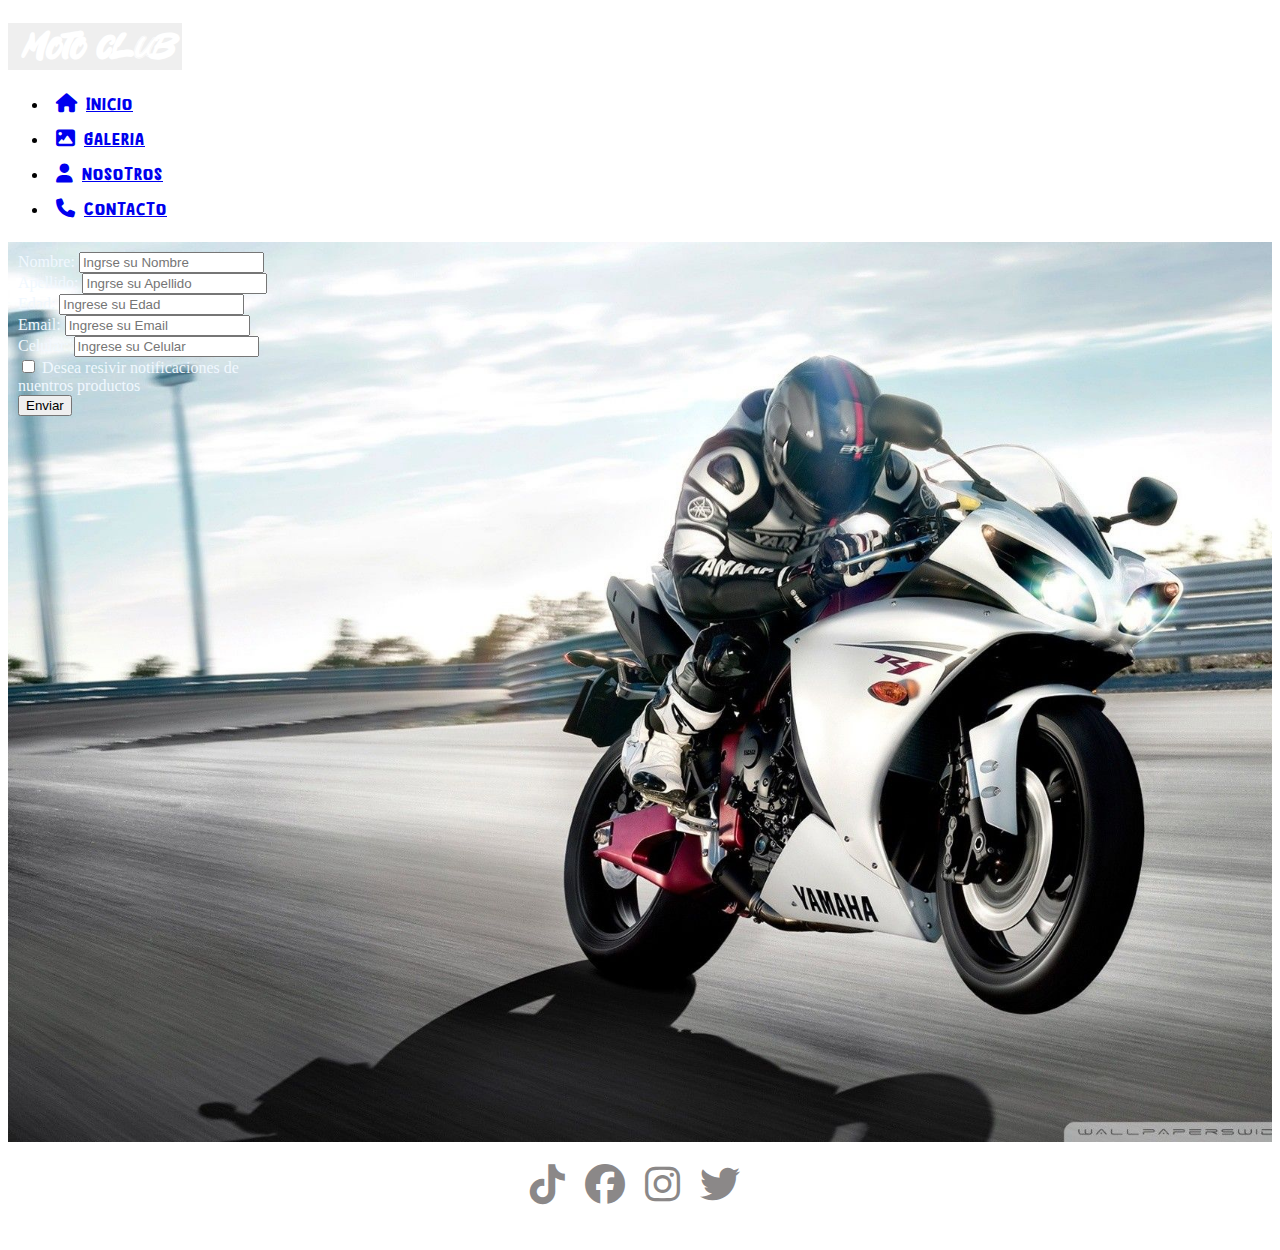
==== paginas/contactos.html @ 49f972c4 "Pagina v1.0" ====
<!DOCTYPE html>
<html lang="es">
<head>
    <meta charset="UTF-8">
    <meta http-equiv="X-UA-Compatible" content="IE=edge">
    <meta name="viewport" content="width=device-width, initial-scale=1.0">
    <link rel="stylesheet" href="https://cdnjs.cloudflare.com/ajax/libs/font-awesome/6.4.0/css/all.min.css">
    <link href="https://cdn.jsdelivr.net/npm/bootstrap@5.1.3/dist/css/bootstrap.min.css" rel="stylesheet" integrity="sha384-1BmE4kWBq78iYhFldvKuhfTAU6auU8tT94WrHftjDbrCEXSU1oBoqyl2QvZ6jIW3" crossorigin="anonymous">
    <link rel="stylesheet" href="../styles.css">
    <link rel="shortcut icon" href="../imagen/favicon.png" type="image/x-icon">
    <title>Document</title>
</head>
<body>
    <section class="barranav">
        <nav class="navbar bg-dark navbar-dark">
            <div class="container-fluid">
                <button class="navbar-toggler" type="button" data-bs-toggle="collapse" data-bs-target="#collapsibleNavbar">
                    <span class="navbar-toggler-icon"></span>
                    <strong>Moto Club</strong>
                </button>
                <div class="collapse navbar-collapse" id="collapsibleNavbar">
                    <ul class="navbar-nav">
                        <li class="nav-item">
                            <a class="nav-link" href="../index.html"><i class="fa-solid fa-house"></i>Inicio</a>
                        </li>
                        <li class="nav-item">
                            <a class="nav-link" href="./galeria.html"><i class="fa-solid fa-image"></i>Galeria</a>
                        </li>
                        <li class="nav-item">
                            <a class="nav-link" href="./nosotros.html"><i class="fa-solid fa-user"></i>Nosotros</a>
                        </li>
                        <li class="nav-item">
                            <a class="nav-link" href="./contactos.html"><i class="fa-solid fa-phone"></i>Contacto</a>
                        </li>
                    </ul>
                </div>
            </div>
        </nav>
    </section>

  <main>
      <div class="registro bg-dark">
          <form action="/action_page.php">
              <div class="mb-3 mt-3">
                  <label for="name" class="form-label">Nombre:</label>
                  <input type="name" class="form-control" id="name" placeholder="Ingrse su Nombre" name="name">
              </div>
              <div class="mb-3 mt-3">
                  <label for="name" class="form-label">Apellido:</label>
                  <input type="name" class="form-control" id="name" placeholder="Ingrse su Apellido" name="name">
              </div>
              <div class="mb-3 mt-3">
                  <label for="number" class="form-label">Edad:</label>
                  <input type="number" class="form-control" id="number" placeholder="Ingrese su Edad" name="number">
              </div>
              <div class="mb-3 mt-3">
                  <label for="email" class="form-label">Email:</label>
                  <input type="email" class="form-control" id="email" placeholder="Ingrese su Email" name="email">
              </div>
              <div class="mb-3 mt-3">
                  <label for="name" class="form-label">Celular:</label>
                  <input type="name" class="form-control" id="name" placeholder="Ingrese su Celular" name="name">
              </div>
              <div class="form-check mb-3">
                  <label class="form-check-label">
                      <input class="form-check-input" type="checkbox" name="remember"> Desea resivir notificaciones de nuentros productos
                  </label>
              </div>
              <button type="submit" class="btn btn-primary">Enviar</button>
          </form>
      </div>
  </main>
    
  <footer class="bg-dark">
      <div>
          <a href="https://www.tiktok.com/es/"><i class="fa-brands fa-tiktok"></i></a>
          <a href="https://es-la.facebook.com/"><i class="fa-brands fa-facebook"></i></a>
          <a href="https://www.instagram.com/"><i class="fa-brands fa-instagram"></i></a>
          <a href="https://twitter.com/?lang=es"><i class="fa-brands fa-twitter"></i></a>
        </div>
  </footer>


    




    <script src="https://cdn.jsdelivr.net/npm/@popperjs/core@2.10.2/dist/umd/popper.min.js" integrity="sha384-7+zCNj/IqJ95wo16oMtfsKbZ9ccEh31eOz1HGyDuCQ6wgnyJNSYdrPa03rtR1zdB" crossorigin="anonymous"></script>
    <script src="https://cdn.jsdelivr.net/npm/bootstrap@5.1.3/dist/js/bootstrap.min.js" integrity="sha384-QJHtvGhmr9XOIpI6YVutG+2QOK9T+ZnN4kzFN1RtK3zEFEIsxhlmWl5/YESvpZ13" crossorigin="anonymous"></script>
</body>
</html>
---- styles.css ----
/* FUENTES */

@font-face {
    font-family:april;
    src: url(./fuentes/April\ Easter.ttf);
}
@font-face {
    font-family: autodex;
    src: url(./fuentes/Autodex.otf);
}
@font-face {
    font-family: bad;
    src: url(./fuentes/BadRascal_PERSONAL_USE_ONLY.otf);
}

/* FUENTES */
/* BARRA DE NAVEGACION */

.navbar-toggler{
    border: none;
    margin-top: 15px;
    font-size: 28px;
}

.navbar-toggler:focus{
    box-shadow: none;
}

.barranav strong{
    margin-left: 10px;
    font-family: autodex;
    font-size: 35px;
    color: white;
}

.navbar-toggler-icon{
    margin-bottom: 12px;
}

.barranav i{
    margin: 8px;
    font-size: 19px;
}

.barranav a{
    font-family: april;
    letter-spacing: 1px;
}

.navbar{
    padding-bottom: 0px;
}

/* BARRA DE NAVEGACION */
/* MENU */

.collaps{
    padding-top: 30px;
    margin-left: 100px;
}

.collaps p{
    color: aliceblue;
}

main{
    height:100vh;
    background-image: url(./imagen/fondo\ de\ menu.jpg);
    background-position: center;
    background-size: cover;
}

.cards{
    margin-left:100px;
    margin-top: 3px;
}

.cards p{
    color: white;
}

.cards h5{
    color: white;
}

/* MENU */
/* FOOTER */

footer{
    height: 100px;
}

footer div{
    text-align: center;
    padding-top:20px;
    font-size: 40px;
}

footer a{
letter-spacing: 10px;
color: rgb(139, 136, 136);
box-shadow: 1 1 1 1 1;
}

footer a:hover{
    color: aliceblue;
}

/* FOOTER */
/* GALERIA */

.galeria{
    height: 100vh;
    width: 100%;
    padding-top: 100px;
    background-image: url(./imagenes/motorbike-gbeef999bf_1280.jpg);
    background-position: center;
    background-size: cover;
    display: grid;
    grid-template-columns: 1fr 1fr 1fr 1fr 1fr 1fr;
    grid-template-rows: 1fr 1fr 1fr 1fr;
    grid-gap: 6px;  
}

.img{
    background-color: aquamarine;
}

.img1{
    background-image: url(./imagen/016ffa83-d61f-4f5b-ada9-1d76b3a72329.jpeg);
    background-position: center;
    background-size: cover;
}
.img2{
    background-image: url(./imagen/5365_Honda-CBR1000RR-YM17-8428-1046x616.jpg);
    background-position: center;
    background-size: cover;
}
.img3{
    background-image: url(./imagen/BMW-S1000-RR-2023-lateral.jpg);
    background-position: center;
    background-size: cover;
}
.img4{
    background-image: url(./imagen/h2r.jpg);
    background-position: bottom;
    background-size: cover;
    grid-column: 4/6;
    grid-row: 1/2;
}
.img5{
    background-image: url(./imagen/2022-Yamaha-YZF1000R1SPL-EU-Detail-001-03.jpg);
    background-position: center;
    background-size: cover;
}
.img6{
    background-image: url(./imagen/Honda-CBR1000RR-R-2024-render.jpg);
    background-position: center;
    background-size: cover;
}
.img7{
    background-image: url(./imagen/Kawasaki_Ninja_ZX-10_ABS.jpg);
    background-position: center;
    background-size: cover;
}
.img8{
    background-image: url(./imagen/HONDA-CBR1000RR-R-FIREBLADE-2022-30-ANIVERSARIO.jpg);
    background-position: center;
    background-size: cover;
    grid-column: 2/4;
    grid-row: 2/3;
}
.img9{
    background-image: url(./imagen/KTM-1290-Super-Duke-RR-2023-diagonal.jpg);
    background-position: center;
    background-size: cover;
}
.img10{
    background-image: url(./imagen/cb1fb5652521eb5c61d40f27f27cd65c.jpg);
    background-position: center;
    background-size: cover;
}
.img11{
    background-image: url(./imagen/motos-naked.jpg);
    background-position: center;
    background-size: cover;
}
.img12{
    background-image: url(./imagen/s1000rr.jpg);
    background-position: center;
    background-size: cover;
}
.img13{
    background-image: url(./imagen/Yamaha-R1M-2022-21-1200x675.jpg);
    background-position: center;
    background-size: cover;
}
.img14{
    background-image: url(./imagen/zx10\ new\ gen.jpg);
    background-position: center;
    background-size: cover;
}
.img15{
    background-image: url(./imagen/BMW-S-1000-RR\ \(30\).jpg);
    background-position: center;
    background-size: cover;
    grid-column: 4/6;
    grid-row: 3/4;
}

/* GALERIA */
/* MENU DE CONTACTO */

.registro{
    width: 250px;
    margin-left: 00px;
    padding: 10px;
    
    
    
}
.registro label{
    color: aliceblue;
}



/* MENU DE CONTACTO */

/* MEDIAQUERIS */

@media only screen and (max-width:480px){
    .galeria{ 
        height: 100%;
        grid-template-columns: 1fr 1fr ;
        }   
}
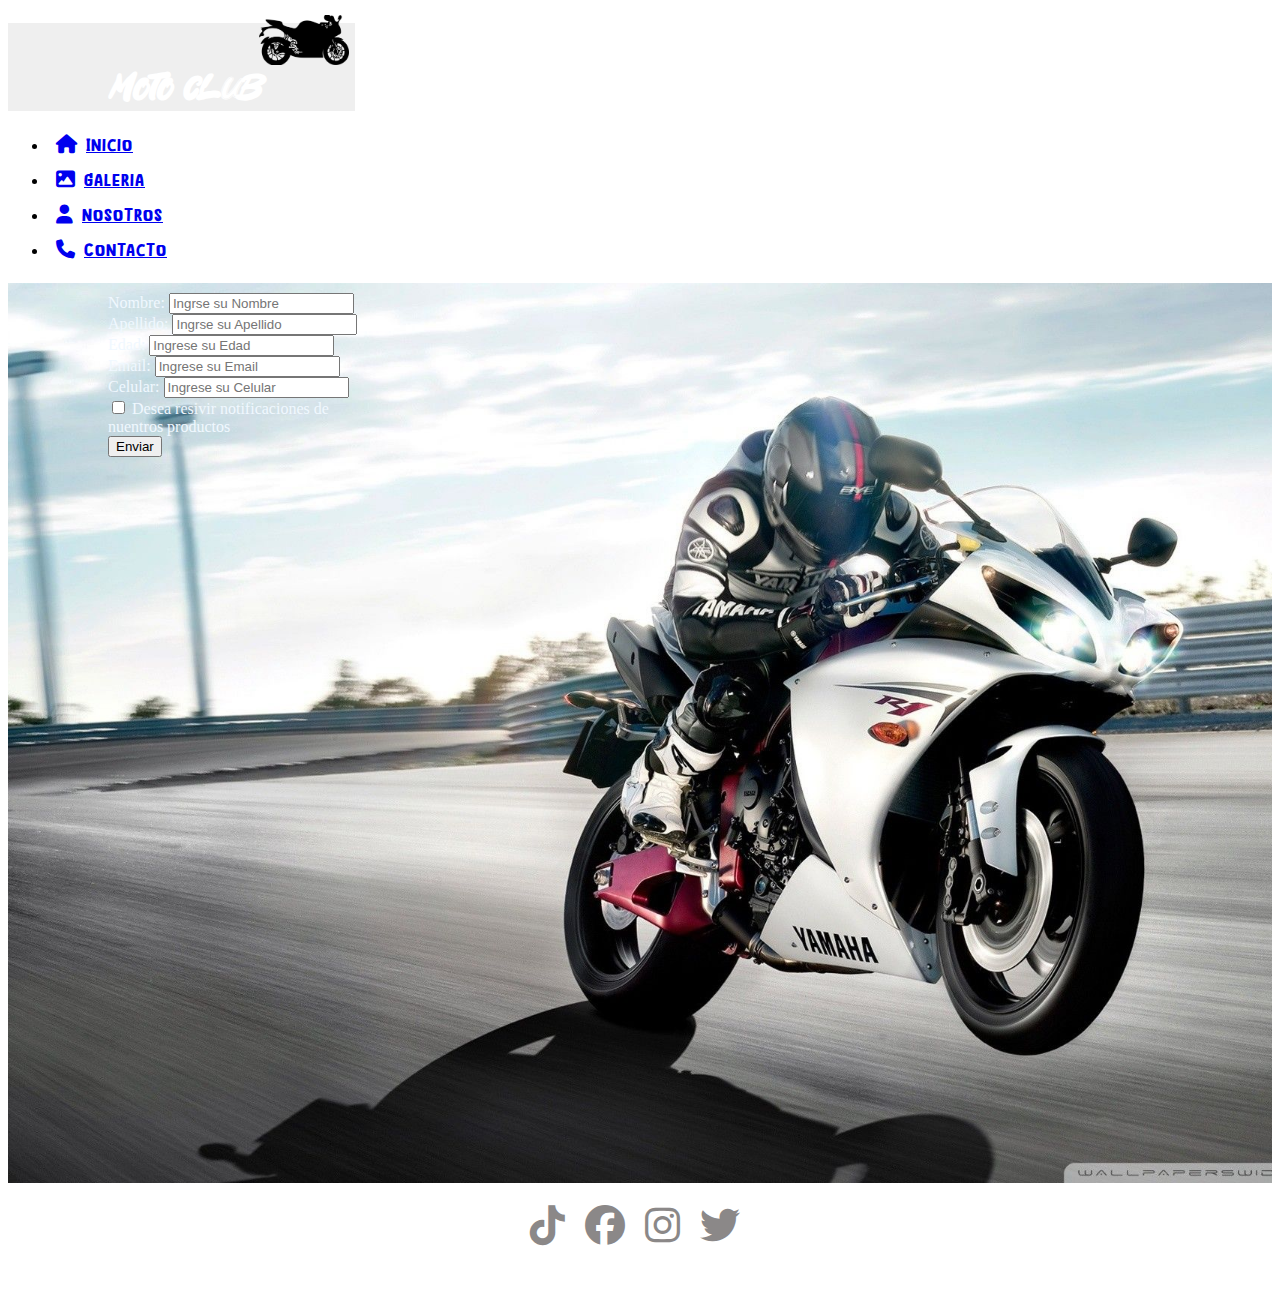
==== commit 22948618: "tercera entrega" ====
--- a/paginas/contactos.html
+++ b/paginas/contactos.html
@@ -15,7 +15,7 @@
         <nav class="navbar bg-dark navbar-dark">
             <div class="container-fluid">
                 <button class="navbar-toggler" type="button" data-bs-toggle="collapse" data-bs-target="#collapsibleNavbar">
-                    <span class="navbar-toggler-icon"></span>
+                    <span class="navbar-toggler-icon"><div class="engranaje"></div></span>
                     <strong>Moto Club</strong>
                 </button>
                 <div class="collapse navbar-collapse" id="collapsibleNavbar">
@@ -38,7 +38,7 @@
         </nav>
     </section>
 
-  <main>
+<main>
       <div class="registro bg-dark">
           <form action="/action_page.php">
               <div class="mb-3 mt-3">
--- a/styles.css
+++ b/styles.css
@@ -1,237 +1,292 @@
 /* FUENTES */
-
 @font-face {
-    font-family:april;
-    src: url(./fuentes/April\ Easter.ttf);
+  font-family: april;
+  src: url(./fuentes/April\ Easter.ttf);
 }
 @font-face {
-    font-family: autodex;
-    src: url(./fuentes/Autodex.otf);
+  font-family: autodex;
+  src: url(./fuentes/Autodex.otf);
 }
 @font-face {
-    font-family: bad;
-    src: url(./fuentes/BadRascal_PERSONAL_USE_ONLY.otf);
-}
-
+  font-family: bad;
+  src: url(./fuentes/BadRascal_PERSONAL_USE_ONLY.otf);
+}
 /* FUENTES */
 /* BARRA DE NAVEGACION */
-
-.navbar-toggler{
-    border: none;
-    margin-top: 15px;
-    font-size: 28px;
-}
-
-.navbar-toggler:focus{
-    box-shadow: none;
-}
-
-.barranav strong{
-    margin-left: 10px;
-    font-family: autodex;
-    font-size: 35px;
-    color: white;
-}
-
-.navbar-toggler-icon{
-    margin-bottom: 12px;
-}
-
-.barranav i{
-    margin: 8px;
-    font-size: 19px;
-}
-
-.barranav a{
-    font-family: april;
-    letter-spacing: 1px;
-}
-
-.navbar{
-    padding-bottom: 0px;
-}
-
+.navbar-toggler {
+  border: none;
+  margin-top: 15px;
+  font-size: 28px;
+}
+
+.navbar-toggler:focus {
+  box-shadow: none;
+}
+
+.barranav strong {
+  margin-left: 10px;
+  font-family: autodex;
+  font-size: 35px;
+  color: white;
+}
+
+.navbar-toggler-icon {
+  margin-bottom: 12px;
+}
+
+.barranav i {
+  margin: 8px;
+  font-size: 19px;
+}
+
+.barranav a {
+  font-family: april;
+  letter-spacing: 1px;
+}
+
+.engranaje {
+  height: 50px;
+  width: 90px;
+  background-image: url(imagen/motorcycle-3699139.png);
+  background-size: cover;
+  background-position: center;
+  margin-top: -9px;
+  margin-left: 245px;
+  display: flex;
+  animation-name: moto;
+  animation-iteration-count: infinite;
+  animation-duration: 1.5s;
+  animation-delay: 2s;
+  animation-direction: alternate;
+}
+
+@keyframes moto {
+  0% {
+    opacity: 0;
+  }
+  100% {
+    opacity: 1;
+  }
+}
 /* BARRA DE NAVEGACION */
 /* MENU */
-
-.collaps{
-    padding-top: 30px;
-    margin-left: 100px;
-}
-
-.collaps p{
-    color: aliceblue;
-}
-
-main{
-    height:100vh;
-    background-image: url(./imagen/fondo\ de\ menu.jpg);
-    background-position: center;
-    background-size: cover;
-}
-
-.cards{
-    margin-left:100px;
-    margin-top: 3px;
-}
-
-.cards p{
-    color: white;
-}
-
-.cards h5{
-    color: white;
+main {
+  height: 100vh;
+  background-image: url(./imagen/fondo\ de\ menu.jpg);
+  background-position: center;
+  background-size: cover;
+}
+
+.cards {
+  margin-left: 80px;
+  padding-top: 70px;
+  display: flex;
+}
+
+.cards p {
+  color: white;
+}
+
+.cards h5 {
+  color: white;
+}
+
+h2 {
+  height: 50px;
+  line-height: 50px;
+  font-family: autodex;
+  text-align: center;
+  background-color: rgb(34, 33, 37);
+  color: aliceblue;
+  margin-bottom: 0;
+}
+
+.izq {
+  background-color: rgb(139, 136, 136);
+  background-image: url(./imagen/Fibra\ de\ carbono.jpg);
+  background-position: center;
+  background-size: cover;
+  height: 300px;
+  border: solid black 1px;
+  font-size: 18px;
+  color: aliceblue;
+  text-shadow: rgb(12, 12, 12) 1px 0 10px;
+}
+
+.der {
+  background-color: rgb(139, 136, 136);
+  background-image: url(./imagen/Fibra\ de\ carbono.jpg);
+  background-position: center;
+  background-size: cover;
+  height: 300px;
+  border: solid black 1px;
+  font-size: 18px;
+  color: aliceblue;
+  text-shadow: rgb(12, 12, 12) 1px 0 10px;
+}
+
+h3 {
+  font-family: april;
+  text-align: center;
+  line-height: 55px;
 }
 
 /* MENU */
 /* FOOTER */
-
-footer{
-    height: 100px;
-}
-
-footer div{
-    text-align: center;
-    padding-top:20px;
-    font-size: 40px;
-}
-
-footer a{
-letter-spacing: 10px;
-color: rgb(139, 136, 136);
-box-shadow: 1 1 1 1 1;
-}
-
-footer a:hover{
-    color: aliceblue;
+footer {
+  height: 100px;
+}
+
+footer div {
+  text-align: center;
+  padding-top: 20px;
+  font-size: 40px;
+}
+
+footer a {
+  letter-spacing: 10px;
+  color: rgb(139, 136, 136);
+  box-shadow: 1 1 1 1 1;
+}
+
+footer a:hover {
+  color: aliceblue;
 }
 
 /* FOOTER */
 /* GALERIA */
-
-.galeria{
-    height: 100vh;
-    width: 100%;
-    padding-top: 100px;
-    background-image: url(./imagenes/motorbike-gbeef999bf_1280.jpg);
-    background-position: center;
-    background-size: cover;
-    display: grid;
-    grid-template-columns: 1fr 1fr 1fr 1fr 1fr 1fr;
-    grid-template-rows: 1fr 1fr 1fr 1fr;
-    grid-gap: 6px;  
-}
-
-.img{
-    background-color: aquamarine;
-}
-
-.img1{
-    background-image: url(./imagen/016ffa83-d61f-4f5b-ada9-1d76b3a72329.jpeg);
-    background-position: center;
-    background-size: cover;
-}
-.img2{
-    background-image: url(./imagen/5365_Honda-CBR1000RR-YM17-8428-1046x616.jpg);
-    background-position: center;
-    background-size: cover;
-}
-.img3{
-    background-image: url(./imagen/BMW-S1000-RR-2023-lateral.jpg);
-    background-position: center;
-    background-size: cover;
-}
-.img4{
-    background-image: url(./imagen/h2r.jpg);
-    background-position: bottom;
-    background-size: cover;
-    grid-column: 4/6;
-    grid-row: 1/2;
-}
-.img5{
-    background-image: url(./imagen/2022-Yamaha-YZF1000R1SPL-EU-Detail-001-03.jpg);
-    background-position: center;
-    background-size: cover;
-}
-.img6{
-    background-image: url(./imagen/Honda-CBR1000RR-R-2024-render.jpg);
-    background-position: center;
-    background-size: cover;
-}
-.img7{
-    background-image: url(./imagen/Kawasaki_Ninja_ZX-10_ABS.jpg);
-    background-position: center;
-    background-size: cover;
-}
-.img8{
-    background-image: url(./imagen/HONDA-CBR1000RR-R-FIREBLADE-2022-30-ANIVERSARIO.jpg);
-    background-position: center;
-    background-size: cover;
-    grid-column: 2/4;
-    grid-row: 2/3;
-}
-.img9{
-    background-image: url(./imagen/KTM-1290-Super-Duke-RR-2023-diagonal.jpg);
-    background-position: center;
-    background-size: cover;
-}
-.img10{
-    background-image: url(./imagen/cb1fb5652521eb5c61d40f27f27cd65c.jpg);
-    background-position: center;
-    background-size: cover;
-}
-.img11{
-    background-image: url(./imagen/motos-naked.jpg);
-    background-position: center;
-    background-size: cover;
-}
-.img12{
-    background-image: url(./imagen/s1000rr.jpg);
-    background-position: center;
-    background-size: cover;
-}
-.img13{
-    background-image: url(./imagen/Yamaha-R1M-2022-21-1200x675.jpg);
-    background-position: center;
-    background-size: cover;
-}
-.img14{
-    background-image: url(./imagen/zx10\ new\ gen.jpg);
-    background-position: center;
-    background-size: cover;
-}
-.img15{
-    background-image: url(./imagen/BMW-S-1000-RR\ \(30\).jpg);
-    background-position: center;
-    background-size: cover;
-    grid-column: 4/6;
-    grid-row: 3/4;
+.galeria {
+  height: 100vh;
+  width: 100%;
+  background-image: url(./imagenes/motorbike-gbeef999bf_1280.jpg);
+  background-position: center;
+  background-size: cover;
+  display: grid;
+  grid-template-columns: 1fr 1fr 1fr 1fr 1fr 1fr;
+  grid-template-rows: 1fr 1fr 1fr;
+  grid-gap: 6px;
+}
+
+.img {
+  background-color: aquamarine;
+}
+
+.img1 {
+  background-image: url(./imagen/016ffa83-d61f-4f5b-ada9-1d76b3a72329.jpeg);
+  background-position: center;
+  background-size: cover;
+}
+
+.img2 {
+  background-image: url(./imagen/5365_Honda-CBR1000RR-YM17-8428-1046x616.jpg);
+  background-position: center;
+  background-size: cover;
+}
+
+.img3 {
+  background-image: url(./imagen/BMW-S1000-RR-2023-lateral.jpg);
+  background-position: center;
+  background-size: cover;
+}
+
+.img4 {
+  background-image: url(./imagen/h2r.jpg);
+  background-position: center;
+  background-size: cover;
+  grid-column: 4/6;
+  grid-row: 1/2;
+}
+
+.img5 {
+  background-image: url(./imagen/2022-Yamaha-YZF1000R1SPL-EU-Detail-001-03.jpg);
+  background-position: center;
+  background-size: cover;
+}
+
+.img6 {
+  background-image: url(./imagen/Honda-CBR1000RR-R-2024-render.jpg);
+  background-position: center;
+  background-size: cover;
+}
+
+.img7 {
+  background-image: url(./imagen/Kawasaki_Ninja_ZX-10_ABS.jpg);
+  background-position: center;
+  background-size: cover;
+}
+
+.img8 {
+  background-image: url(./imagen/HONDA-CBR1000RR-R-FIREBLADE-2022-30-ANIVERSARIO.jpg);
+  background-position: center;
+  background-size: cover;
+  grid-column: 2/4;
+  grid-row: 2/3;
+}
+
+.img9 {
+  background-image: url(./imagen/KTM-1290-Super-Duke-RR-2023-diagonal.jpg);
+  background-position: center;
+  background-size: cover;
+}
+
+.img10 {
+  background-image: url(./imagen/cb1fb5652521eb5c61d40f27f27cd65c.jpg);
+  background-position: center;
+  background-size: cover;
+}
+
+.img11 {
+  background-image: url(./imagen/motos-naked.jpg);
+  background-position: center;
+  background-size: cover;
+}
+
+.img12 {
+  background-image: url(./imagen/s1000rr.jpg);
+  background-position: center;
+  background-size: cover;
+}
+
+.img13 {
+  background-image: url(./imagen/Yamaha-R1M-2022-21-1200x675.jpg);
+  background-position: center;
+  background-size: cover;
+}
+
+.img14 {
+  background-image: url(./imagen/zx10\ new\ gen.jpg);
+  background-position: center;
+  background-size: cover;
+}
+
+.img15 {
+  background-image: url(./imagen/BMW-S-1000-RR\ \(30\).jpg);
+  background-position: center;
+  background-size: cover;
+  grid-column: 4/6;
+  grid-row: 3/4;
 }
 
 /* GALERIA */
 /* MENU DE CONTACTO */
-
-.registro{
-    width: 250px;
-    margin-left: 00px;
-    padding: 10px;
-    
-    
-    
-}
-.registro label{
-    color: aliceblue;
-}
-
-
+div.registro {
+  width: 250px;
+  margin-left: 90px;
+  padding: 10px;
+}
+
+.registro label {
+  color: aliceblue;
+}
 
 /* MENU DE CONTACTO */
-
 /* MEDIAQUERIS */
-
-@media only screen and (max-width:480px){
-    .galeria{ 
-        height: 100%;
-        grid-template-columns: 1fr 1fr ;
-        }   
-}
+@media only screen and (max-width: 480px) {
+  .galeria {
+    height: 100vh;
+    grid-template-columns: 1fr 1fr;
+    grid-template-rows: auto;
+  }
+}
+
+/*# sourceMappingURL=styles.css.map */
